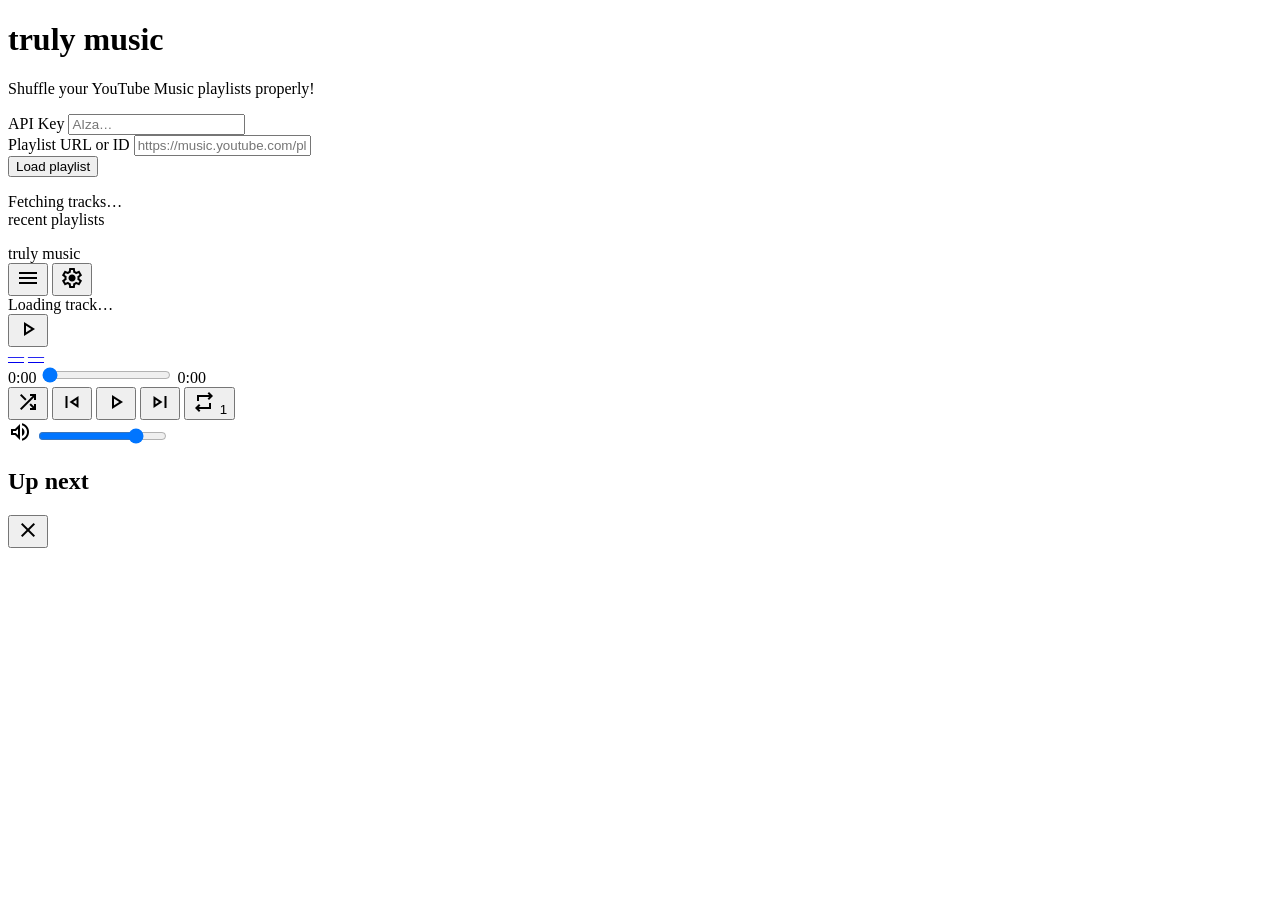
==== index.html @ d4db9309 "Rebrand to "Truly Music"" ====
<!DOCTYPE html>
<html lang="en">
<head>
    <meta charset="UTF-8">
    <meta name="viewport" content="width=device-width, initial-scale=1.0">
    <title>Truly Music</title>
    <link rel="preconnect" href="https://fonts.googleapis.com">
    <link rel="preconnect" href="https://fonts.gstatic.com" crossorigin>
    <link rel="icon" href="./images/favicon.svg" type="image/svg+xml">
    <link rel="stylesheet"
          href="https://fonts.googleapis.com/css2?family=Manrope:wght@400;500;600;700;800&family=IBM+Plex+Mono:wght@400;500;600&display=swap"/>
    <link rel="stylesheet"
          href="https://fonts.googleapis.com/css2?family=Material+Symbols+Outlined:opsz,wght,FILL@24,300,0..1"/>
    <link rel="stylesheet" href="./style.css"/>
    <script src="./script.js" defer></script>
</head>
<body>

<!-- ============ SETUP SCREEN ============ -->
<div id="setup-screen" class="device-panel screen">
    <div class="setup-card">
        <div class="setup-header">
            <span class="power-dot"></span>
            <h1>truly music</h1>
            <p>Shuffle your YouTube Music playlists properly!</p>
        </div>

        <div class="field">
            <label for="api-key-input">API Key</label>
            <input id="api-key-input" type="password" placeholder="AIza…" autocomplete="off" spellcheck="false">
        </div>

        <div class="field">
            <label for="playlist-input">Playlist URL or ID</label>
            <input id="playlist-input" type="text" placeholder="https://music.youtube.com/playlist?list=…"
                   autocomplete="off" spellcheck="false">
        </div>

        <button id="load-playlist-btn" class="btn-primary">Load playlist</button>
        <p id="setup-error" class="error-text hidden"></p>
        <div id="setup-loading" class="loading-row hidden">
            <span class="spinner"></span>
            <span id="setup-loading-text">Fetching tracks…</span>
        </div>

        <div id="saved-section" class="hidden">
            <div class="divider">recent playlists</div>
            <ul id="saved-list" class="saved-list"></ul>
        </div>
    </div>
</div>

<!-- ============ PLAYER SCREEN ============ -->
<div id="player-screen" class="device-panel screen hidden">
    <div class="topbar">
        <div class="brand">
            <span id="power-dot" class="power-dot"></span>
            <span class="wordmark" draggable="false">truly music</span>
        </div>
        <div class="topbar-actions">
            <button id="queue-btn" class="icon-btn" title="Open queue" aria-label="Open queue">
                <span class="material-symbols-outlined">menu</span>
            </button>
            <button id="home-btn" class="icon-btn" title="Change playlist" aria-label="Change playlist">
                <span class="material-symbols-outlined">settings</span>
            </button>
        </div>
    </div>

    <div class="display-frame">
        <img id="album-art" alt="" src="" style="display:none;" draggable="false">
        <div id="display-placeholder" class="display-placeholder">Loading track…</div>
        <button id="display-overlay" class="display-overlay" aria-label="Play or pause">
            <span id="overlay-icon-play" class="material-symbols-outlined filled">play_arrow</span>
            <span id="overlay-icon-pause" class="material-symbols-outlined filled" style="display:none;">pause</span>
        </button>
    </div>

    <div class="track-info">
        <a id="track-title" class="track-title" href="#" target="_blank" rel="noopener noreferrer"
           title="Open on YouTube">—</a>
        <a id="track-channel" class="track-channel" href="#" target="_blank" rel="noopener noreferrer"
           title="Open artist on YouTube Music">—</a>
    </div>

    <div class="progress-row">
        <span id="cur-time" class="time" draggable="false">0:00</span>
        <input id="seek-input" type="range" min="0" max="100" value="0" step="0.1" aria-label="Seek">
        <span id="dur-time" class="time end" draggable="false">0:00</span>
    </div>

    <div class="controls-row">
        <button id="reshuffle-btn" class="btn-circle" title="Reshuffle queue" aria-label="Reshuffle queue">
            <span class="material-symbols-outlined filled">shuffle</span>
        </button>
        <button id="prev-btn" class="btn-circle" title="Previous" aria-label="Previous track">
            <span class="material-symbols-outlined filled">skip_previous</span>
        </button>
        <button id="play-pause-btn" class="btn-circle primary" title="Play/Pause" aria-label="Play or pause">
            <span id="icon-play" class="material-symbols-outlined filled">play_arrow</span>
            <span id="icon-pause" class="material-symbols-outlined filled" style="display:none;">pause</span>
        </button>
        <button id="next-btn" class="btn-circle" title="Next" aria-label="Next track">
            <span class="material-symbols-outlined filled">skip_next</span>
        </button>
        <button id="repeat-btn" class="btn-circle" title="Repeat: off" aria-label="Repeat mode">
            <span class="material-symbols-outlined filled">repeat</span>
            <span id="repeat-badge" class="repeat-badge hidden">1</span>
        </button>
    </div>

    <div class="volume-row">
        <span class="material-symbols-outlined">volume_up</span>
        <input id="volume-input" type="range" min="0" max="100" value="80" aria-label="Volume">
    </div>
</div>

<!-- ============ QUEUE DRAWER ============ -->
<div id="drawer-backdrop" class="drawer-backdrop"></div>
<div id="queue-drawer" class="drawer">
    <div class="drawer-header">
        <h2>Up next</h2>
        <button id="drawer-close-btn" class="icon-btn" aria-label="Close queue">
            <span class="material-symbols-outlined">close</span>
        </button>
    </div>

    <ul id="queue-list" class="queue-list"></ul>
</div>

<div id="toast" class="toast"></div>

<div id="yt-player-container">
    <div id="yt-player"></div>
</div>
<audio id="silent-audio" loop></audio>

</body>
</html>
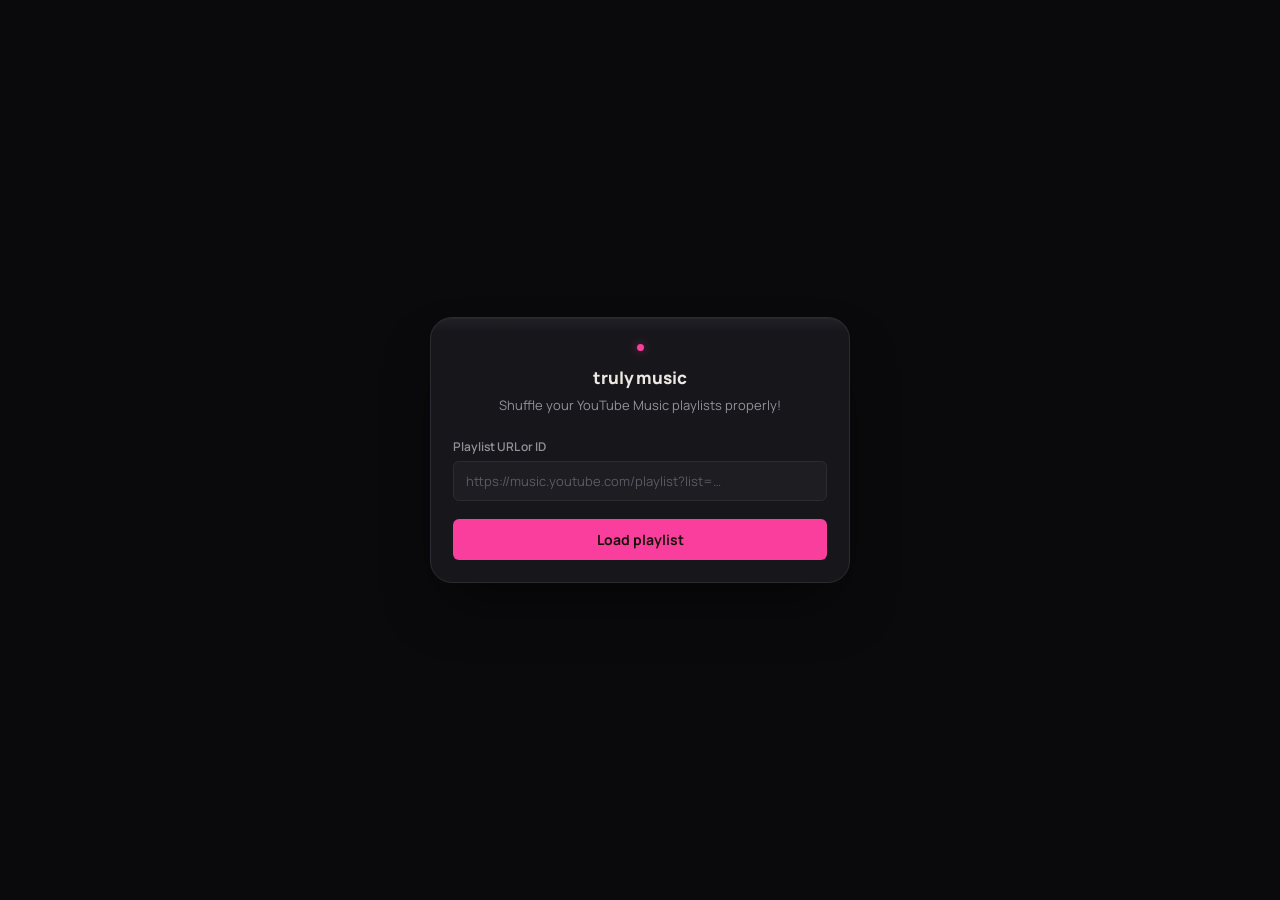
==== commit b4b99f12: "Add proxy worker and update project structure" ====
--- a/index.html
+++ b/index.html
@@ -11,8 +11,8 @@
           href="https://fonts.googleapis.com/css2?family=Manrope:wght@400;500;600;700;800&family=IBM+Plex+Mono:wght@400;500;600&display=swap"/>
     <link rel="stylesheet"
           href="https://fonts.googleapis.com/css2?family=Material+Symbols+Outlined:opsz,wght,FILL@24,300,0..1"/>
-    <link rel="stylesheet" href="./style.css"/>
-    <script src="./script.js" defer></script>
+    <link rel="stylesheet" href="./css/style.css"/>
+    <script src="./js/script.js" defer></script>
 </head>
 <body>
 
@@ -23,11 +23,6 @@
             <span class="power-dot"></span>
             <h1>truly music</h1>
             <p>Shuffle your YouTube Music playlists properly!</p>
-        </div>
-
-        <div class="field">
-            <label for="api-key-input">API Key</label>
-            <input id="api-key-input" type="password" placeholder="AIza…" autocomplete="off" spellcheck="false">
         </div>
 
         <div class="field">
--- a/css/style.css
+++ b/css/style.css
@@ -0,0 +1,842 @@
+:root {
+    --bg: #0a0a0c;
+    --panel: #17171b;
+    --panel-2: #1d1d22;
+    --panel-raised: #202026;
+    --border: #2b2b32;
+    --border-soft: #232329;
+    --text: #ece9e3;
+    --text-dim: #93909a;
+    --text-faint: #5c5a63;
+    --accent: #f93e9d;
+    --accent-dim: #5f173b;
+    --accent-glow: rgba(249, 62, 157, 0.28);
+    --danger: #d16a63;
+    --sans: 'Manrope', system-ui, -apple-system, sans-serif;
+    --mono: 'IBM Plex Mono', ui-monospace, 'SF Mono', Menlo, monospace;
+    --radius-lg: 22px;
+    --radius-md: 12px;
+    --radius-sm: 6px;
+}
+
+* {
+    box-sizing: border-box;
+}
+
+html, body {
+    margin: 0;
+    padding: 0;
+    min-height: 100vh;
+    background: var(--bg);
+    color: var(--text);
+    font-family: var(--sans), sans-serif;
+}
+
+body {
+    display: flex;
+    align-items: center;
+    justify-content: center;
+    padding: 32px 16px;
+}
+
+button, input {
+    font-family: inherit;
+    color: inherit;
+}
+
+button {
+    cursor: pointer;
+    background: none;
+    border: none;
+}
+
+button:focus-visible,
+input:focus-visible,
+.queue-item:focus-visible,
+.saved-item:focus-visible,
+.track-title:focus-visible,
+.track-channel:focus-visible {
+    outline: 2px solid var(--accent);
+    outline-offset: 2px;
+}
+
+.hidden {
+    display: none !important;
+}
+
+span.material-symbols-outlined {
+    -webkit-user-select: none;
+    user-select: none;
+    font-size: inherit;
+    font-variation-settings: 'FILL' 0, 'wght' 300, 'opsz' 24;
+}
+
+span.material-symbols-outlined.filled {
+    font-variation-settings: 'FILL' 1, 'wght' 300, 'opsz' 24;
+}
+
+/* ---------- device panel ---------- */
+
+.device-panel {
+    width: min(420px, 100%);
+    background: linear-gradient(180deg, var(--panel-raised) 0%, var(--panel) 14px, var(--panel) 100%);
+    border: 1px solid var(--border);
+    border-radius: var(--radius-lg);
+    padding: 22px;
+    box-shadow: 0 30px 60px -20px rgba(0, 0, 0, 0.6), inset 0 1px 0 rgba(255, 255, 255, 0.03);
+    position: relative;
+}
+
+.topbar {
+    display: flex;
+    align-items: center;
+    justify-content: space-between;
+    margin-bottom: 18px;
+}
+
+.brand {
+    display: flex;
+    align-items: center;
+    gap: 8px;
+}
+
+.power-dot {
+    width: 7px;
+    height: 7px;
+    border-radius: 50%;
+    background: var(--accent);
+    box-shadow: 0 0 8px 1px var(--accent-glow);
+}
+
+@media (prefers-reduced-motion: no-preference) {
+    .power-dot.playing {
+        animation: pulse 2.2s ease-in-out infinite;
+    }
+}
+
+@keyframes pulse {
+    0%, 100% {
+        opacity: 1;
+    }
+    50% {
+        opacity: 0.35;
+    }
+}
+
+.wordmark {
+    -webkit-user-select: none;
+    user-select: none;
+    font-size: 13px;
+    letter-spacing: 0.04em;
+    color: var(--text-dim);
+    font-weight: 600;
+}
+
+.topbar-actions {
+    display: flex;
+    gap: 6px;
+}
+
+.icon-btn {
+    width: 32px;
+    height: 32px;
+    display: flex;
+    align-items: center;
+    justify-content: center;
+    border-radius: 8px;
+    color: var(--text-dim);
+    transition: color .15s, background .15s;
+}
+
+.icon-btn:hover {
+    color: var(--text);
+    background: var(--panel-2);
+}
+
+.icon-btn span {
+    font-size: 16px;
+}
+
+/* ---------- display / thumbnail ---------- */
+
+.display-frame {
+    -webkit-user-select: none;
+    user-select: none;
+    cursor: pointer;
+    position: relative;
+    width: 100%;
+    aspect-ratio: 1 / 1;
+    border-radius: var(--radius-md);
+    overflow: hidden;
+    background: #000;
+    border: 1px solid var(--border-soft);
+    box-shadow: inset 0 0 0 1px rgba(255, 255, 255, 0.02), inset 0 10px 24px rgba(0, 0, 0, 0.5);
+}
+
+.display-frame img {
+    width: 100%;
+    height: 100%;
+    object-fit: cover;
+    display: block;
+    filter: saturate(0.92) brightness(0.9);
+}
+
+.display-frame::after {
+    content: "";
+    position: absolute;
+    inset: 0;
+    background: repeating-linear-gradient(
+            to bottom,
+            rgba(0, 0, 0, 0.10) 0px,
+            rgba(0, 0, 0, 0.10) 1px,
+            transparent 1px,
+            transparent 3px
+    );
+    opacity: 0.35;
+    pointer-events: none;
+}
+
+.display-placeholder {
+    position: absolute;
+    inset: 0;
+    display: flex;
+    align-items: center;
+    justify-content: center;
+    color: var(--text-faint);
+    font-size: 13px;
+    text-align: center;
+    padding: 0 20px;
+}
+
+.display-overlay {
+    position: absolute;
+    inset: 0;
+    width: 100%;
+    height: 100%;
+    display: flex;
+    align-items: center;
+    justify-content: center;
+    background: rgba(0, 0, 0, 0.45);
+    border: none;
+    padding: 0;
+    color: #fff;
+    opacity: 0;
+    transition: opacity .15s;
+}
+
+.display-frame:hover .display-overlay {
+    opacity: 1;
+}
+
+.display-overlay:focus-visible {
+    opacity: 1;
+}
+
+.display-overlay span {
+    font-size: 32px;
+}
+
+/* ---------- track info ---------- */
+
+.track-info {
+    margin-top: 16px;
+    min-height: 46px;
+}
+
+.track-title {
+    font-size: 16px;
+    font-weight: 700;
+    line-height: 1.3;
+    overflow: hidden;
+    text-overflow: ellipsis;
+    display: -webkit-box;
+    -webkit-line-clamp: 2;
+    -webkit-box-orient: vertical;
+    color: var(--text);
+    text-decoration: none;
+    white-space: nowrap;
+}
+
+.track-title:hover {
+    color: var(--accent);
+    text-decoration: underline;
+}
+
+.track-channel {
+    margin-top: 3px;
+    font-size: 13px;
+    color: var(--text-dim);
+    overflow: hidden;
+    text-overflow: ellipsis;
+    white-space: nowrap;
+    text-decoration: none;
+    display: inline-block;
+    max-width: 100%;
+}
+
+.track-channel:hover {
+    color: var(--accent);
+    text-decoration: underline;
+}
+
+/* ---------- progress ---------- */
+
+.progress-row {
+    display: flex;
+    align-items: center;
+    gap: 10px;
+    margin-top: 16px;
+}
+
+.time {
+    -webkit-user-select: none;
+    user-select: none;
+    font-family: var(--mono), monospace;
+    font-size: 11px;
+    color: var(--text-faint);
+    min-width: 34px;
+}
+
+.time.end {
+    -webkit-user-select: none;
+    user-select: none;
+    text-align: right;
+}
+
+input[type="range"] {
+    -webkit-appearance: none;
+    appearance: none;
+    flex: 1;
+    height: 3px;
+    border-radius: 3px;
+    background: var(--border);
+    outline-offset: 4px;
+}
+
+input[type="range"]::-webkit-slider-thumb {
+    -webkit-appearance: none;
+    width: 12px;
+    height: 12px;
+    border-radius: 50%;
+    background: var(--accent);
+    box-shadow: 0 0 0 3px rgba(249, 62, 157, 0.15);
+    margin-top: -1.5px;
+    cursor: pointer;
+}
+
+input[type="range"]::-moz-range-thumb {
+    width: 12px;
+    height: 12px;
+    border: none;
+    border-radius: 50%;
+    background: var(--accent);
+    cursor: pointer;
+}
+
+input[type="range"]::-moz-range-track {
+    height: 3px;
+    border-radius: 3px;
+    background: var(--border);
+}
+
+/* ---------- controls ---------- */
+
+.controls-row {
+    display: flex;
+    align-items: center;
+    justify-content: center;
+    gap: 14px;
+    margin-top: 20px;
+}
+
+.btn-circle {
+    display: flex;
+    align-items: center;
+    justify-content: center;
+    width: 38px;
+    height: 38px;
+    border-radius: 50%;
+    border: 1px solid var(--border);
+    color: var(--text-dim);
+    transition: border-color .15s, color .15s, background .15s;
+    position: relative;
+}
+
+.btn-circle:hover {
+    border-color: var(--accent-dim);
+    color: var(--text);
+}
+
+.btn-circle span {
+    font-size: 16px;
+}
+
+.btn-circle.active {
+    color: var(--accent);
+    border-color: var(--accent-dim);
+}
+
+.btn-circle.primary {
+    width: 54px;
+    height: 54px;
+    background: var(--accent);
+    border: none;
+    color: #171308;
+    box-shadow: 0 6px 18px -4px var(--accent-glow);
+}
+
+.btn-circle.primary:hover {
+    color: #171308;
+    filter: brightness(1.06);
+}
+
+.btn-circle.primary span {
+    font-size: 18px;
+}
+
+.repeat-badge {
+    position: absolute;
+    bottom: -3px;
+    right: -3px;
+    font-family: var(--mono), monospace;
+    font-size: 8px;
+    background: var(--accent);
+    color: #171308;
+    border-radius: 50%;
+    width: 12px;
+    height: 12px;
+    display: flex;
+    align-items: center;
+    justify-content: center;
+    line-height: 1;
+}
+
+/* ---------- volume ---------- */
+
+.volume-row {
+    display: flex;
+    align-items: center;
+    gap: 10px;
+    margin-top: 22px;
+    padding: 0 4px;
+    color: var(--text-faint);
+}
+
+.volume-row span {
+    font-size: 14px;
+    flex-shrink: 0;
+}
+
+/* ---------- toast ---------- */
+
+.toast {
+    position: fixed;
+    bottom: 22px;
+    left: 50%;
+    transform: translateX(-50%) translateY(6px);
+    background: var(--panel-raised);
+    border: 1px solid var(--border);
+    color: var(--text);
+    font-size: 13px;
+    padding: 9px 16px;
+    border-radius: 999px;
+    opacity: 0;
+    pointer-events: none;
+    transition: opacity .2s, transform .2s;
+    z-index: 50;
+    max-width: 90vw;
+    text-align: center;
+}
+
+.toast.show {
+    opacity: 1;
+    transform: translateX(-50%) translateY(0);
+}
+
+/* ---------- queue drawer ---------- */
+
+.drawer-backdrop {
+    position: fixed;
+    inset: 0;
+    background: rgba(0, 0, 0, 0.55);
+    opacity: 0;
+    pointer-events: none;
+    transition: opacity .2s;
+    z-index: 20;
+}
+
+.drawer-backdrop.open {
+    opacity: 1;
+    pointer-events: auto;
+}
+
+.drawer {
+    position: fixed;
+    top: 0;
+    right: 0;
+    height: 100%;
+    width: min(340px, 90vw);
+    background: var(--panel-2);
+    border-left: 1px solid var(--border);
+    transform: translateX(100%);
+    transition: transform .25s ease;
+    z-index: 21;
+    display: flex;
+    flex-direction: column;
+}
+
+.drawer.open {
+    transform: translateX(0);
+}
+
+.drawer-header {
+    -webkit-user-select: none;
+    user-select: none;
+    padding: 18px 18px 12px;
+    border-bottom: 1px solid var(--border-soft);
+    display: flex;
+    align-items: center;
+    justify-content: space-between;
+    gap: 10px;
+}
+
+.drawer-header h2 {
+    font-size: 14px;
+    margin: 0 0 4px;
+    font-weight: 700;
+}
+
+.drawer-header p {
+    font-size: 12px;
+    color: var(--text-faint);
+    margin: 0;
+    line-height: 1.5;
+}
+
+.drawer-actions {
+    padding: 12px 18px;
+    border-bottom: 1px solid var(--border-soft);
+    display: flex;
+    gap: 8px;
+}
+
+.btn-chip {
+    display: flex;
+    align-items: center;
+    gap: 6px;
+    padding: 7px 12px;
+    border-radius: 999px;
+    border: 1px solid var(--border);
+    color: var(--text-dim);
+    font-size: 12px;
+    font-weight: 600;
+    transition: border-color .15s, color .15s;
+}
+
+.btn-chip:hover {
+    border-color: var(--accent-dim);
+    color: var(--text);
+}
+
+.btn-chip span {
+    font-size: 12px;
+}
+
+.queue-list {
+    list-style: none;
+    margin: 0;
+    padding: 6px 0;
+    overflow-y: auto;
+    flex: 1;
+}
+
+.queue-item {
+    -webkit-user-select: none;
+    user-select: none;
+    display: flex;
+    align-items: center;
+    gap: 10px;
+    padding: 8px 18px;
+    cursor: pointer;
+    border-left: 2px solid transparent;
+}
+
+.queue-item:hover {
+    background: var(--panel-raised);
+}
+
+.queue-item.active {
+    border-left-color: var(--accent);
+    background: var(--panel-raised);
+}
+
+.queue-item .idx {
+    font-family: var(--mono), monospace;
+    font-size: 11px;
+    color: var(--text-faint);
+    width: 18px;
+    flex-shrink: 0;
+    text-align: right;
+}
+
+.queue-item.active .idx {
+    color: var(--accent);
+}
+
+.queue-item .thumb {
+    width: 42px;
+    height: 24px;
+    object-fit: cover;
+    border-radius: 4px;
+    flex-shrink: 0;
+    background: #000;
+}
+
+.queue-item .meta {
+    min-width: 0;
+    flex: 1;
+}
+
+.queue-item .q-title {
+    font-size: 13px;
+    font-weight: 600;
+    white-space: nowrap;
+    overflow: hidden;
+    text-overflow: ellipsis;
+}
+
+.queue-item .q-channel {
+    font-size: 11px;
+    color: var(--text-faint);
+    white-space: nowrap;
+    overflow: hidden;
+    text-overflow: ellipsis;
+}
+
+.empty-note {
+    padding: 24px 18px;
+    color: var(--text-faint);
+    font-size: 13px;
+    text-align: center;
+    line-height: 1.6;
+}
+
+/* ---------- setup screen ---------- */
+
+.setup-card {
+    padding-top: 4px;
+}
+
+.setup-header {
+    text-align: center;
+    margin-bottom: 22px;
+}
+
+.setup-header .power-dot {
+    display: inline-block;
+    margin-bottom: 10px;
+}
+
+.setup-header h1 {
+    font-size: 17px;
+    margin: 0 0 6px;
+    font-weight: 800;
+    letter-spacing: -0.01em;
+}
+
+.setup-header p {
+    font-size: 13px;
+    color: var(--text-dim);
+    line-height: 1.6;
+    max-width: 320px;
+    margin: 0 auto;
+}
+
+.field {
+    -webkit-user-select: none;
+    user-select: none;
+    margin-bottom: 14px;
+}
+
+.field label {
+    display: block;
+    font-size: 12px;
+    color: var(--text-dim);
+    margin-bottom: 6px;
+    font-weight: 600;
+}
+
+.field input {
+    width: 100%;
+    background: var(--panel-2);
+    border: 1px solid var(--border);
+    border-radius: var(--radius-sm);
+    padding: 10px 12px;
+    font-size: 13px;
+    transition: border-color .15s;
+}
+
+.field input::placeholder {
+    color: var(--text-faint);
+}
+
+.field input:focus {
+    border-color: var(--accent-dim);
+    outline: none;
+}
+
+.btn-primary {
+    -webkit-user-select: none;
+    user-select: none;
+    width: 100%;
+    background: var(--accent);
+    color: #171308;
+    font-weight: 700;
+    font-size: 14px;
+    padding: 11px;
+    border-radius: var(--radius-sm);
+    margin-top: 4px;
+    transition: filter .15s;
+}
+
+.btn-primary:hover {
+    filter: brightness(1.06);
+}
+
+.btn-primary:disabled {
+    opacity: 0.55;
+    cursor: default;
+    filter: none;
+}
+
+.error-text {
+    color: var(--danger);
+    font-size: 12px;
+    margin-top: 8px;
+    line-height: 1.5;
+}
+
+.divider {
+    -webkit-user-select: none;
+    user-select: none;
+    display: flex;
+    align-items: center;
+    gap: 10px;
+    margin: 20px 0 14px;
+    color: var(--text-faint);
+    font-size: 11px;
+}
+
+.divider::before, .divider::after {
+    content: "";
+    flex: 1;
+    height: 1px;
+    background: var(--border-soft);
+}
+
+.saved-list {
+    list-style: none;
+    margin: 0;
+    padding: 0;
+    display: flex;
+    flex-direction: column;
+    gap: 6px;
+}
+
+.saved-item {
+    display: flex;
+    align-items: center;
+    gap: 10px;
+    padding: 9px 10px;
+    border-radius: var(--radius-sm);
+    border: 1px solid var(--border);
+    background: var(--panel-2);
+}
+
+.saved-item .saved-main {
+    flex: 1;
+    min-width: 0;
+    text-align: left;
+    background: none;
+    border: none;
+    padding: 0;
+    cursor: pointer;
+}
+
+.saved-item .saved-title {
+    font-size: 13px;
+    font-weight: 600;
+    white-space: nowrap;
+    overflow: hidden;
+    text-overflow: ellipsis;
+}
+
+.saved-item .saved-id {
+    font-family: var(--mono), monospace;
+    font-size: 11px;
+    color: var(--text-faint);
+}
+
+.saved-item .refresh-btn, .saved-item .remove-btn {
+    width: 22px;
+    height: 22px;
+    display: flex;
+    align-items: center;
+    justify-content: center;
+    color: var(--text-faint);
+    border-radius: 6px;
+    flex-shrink: 0;
+}
+
+.saved-item .refresh-btn:hover {
+    color: var(--text);
+    background: var(--panel-raised);
+}
+
+.saved-item .remove-btn:hover {
+    color: var(--danger);
+    background: rgba(209, 106, 99, 0.1);
+}
+
+.saved-item .refresh-btn span, .saved-item .remove-btn span {
+    font-size: 14px;
+}
+
+.loading-row {
+    display: flex;
+    align-items: center;
+    justify-content: center;
+    gap: 8px;
+    padding: 18px 0 4px;
+    font-size: 13px;
+    color: var(--text-dim);
+}
+
+.spinner {
+    width: 13px;
+    height: 13px;
+    border-radius: 50%;
+    border: 2px solid var(--border);
+    border-top-color: var(--accent);
+}
+
+@media (prefers-reduced-motion: no-preference) {
+    .spinner {
+        animation: spin .7s linear infinite;
+    }
+}
+
+@keyframes spin {
+    to {
+        transform: rotate(360deg);
+    }
+}
+
+#yt-player-container {
+    position: absolute;
+    width: 320px;
+    height: 180px;
+    top: -9999px;
+    left: -9999px;
+    overflow: hidden;
+}
